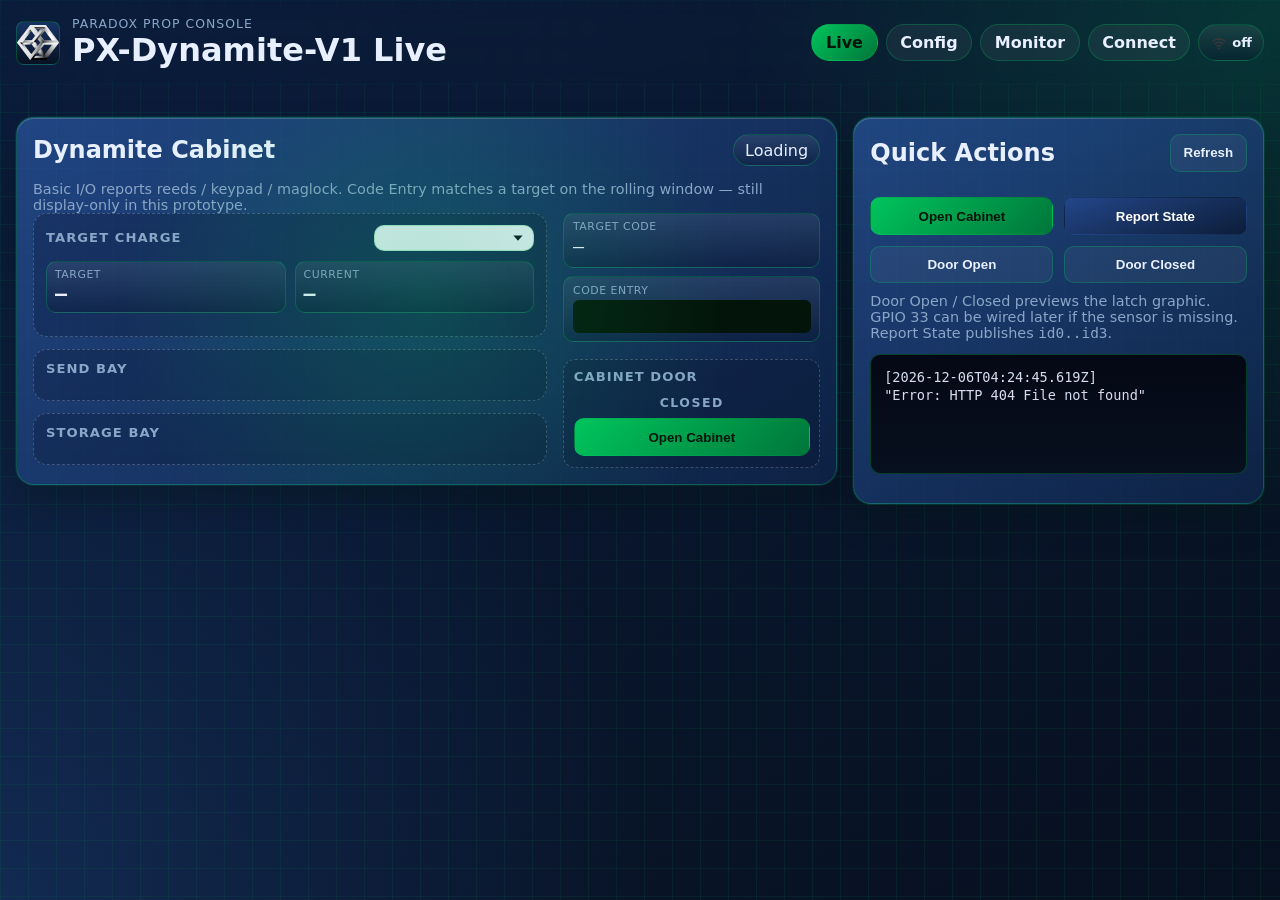
==== main/webui/index.html @ 46a213b3 "Publish px-dynamite-v1 0.01 as its own repository. Co-authored-by: Cursor <cursoragent@cursor.com>" ====
<!doctype html>
<html lang="en">
<head>
    <meta charset="utf-8">
    <meta name="viewport" content="width=device-width, initial-scale=1">
    <title>PX-Dynamite-V1 Console</title>
    <link rel="stylesheet" href="styles.css?v=dyn7">
</head>
<body>
    <div class="bg-grid" aria-hidden="true"></div>
    <header class="topbar wrap">
        <div class="brand">
            <img src="assets/logo.png" alt="Logo" class="brand-logo" loading="lazy" decoding="async" onerror="this.style.display='none'">
            <div>
                <p class="kicker">Paradox Prop Console</p>
                <h1>PX-Dynamite-V1 Live</h1>
            </div>
        </div>
        <nav class="tabs">
            <a class="tab active" href="index.html">Live</a>
            <a class="tab" href="config.html">Config</a>
            <a class="tab" href="monitor.html">Monitor</a>
            <a class="tab" href="connection.html">Connect</a>
            <div class="status-icons" id="statusIcons"></div>
        </nav>
    </header>

    <main class="wrap layout live-layout">
        <section class="panel pulse" id="gameStatePanel">
            <div class="panel-head">
                <h2>Dynamite Cabinet</h2>
                <div class="mode-row">
                    <span id="modeBadge" class="badge">loading</span>
                    <label class="overlay-label code-select-wrap hidden" id="codeSelectWrap">Target
                        <select id="targetCodeSelect"></select>
                    </label>
                </div>
            </div>
            <p class="hint" id="modeHint">Basic I/O reports reeds / keypad / maglock. Code Entry matches a target on the rolling window — still display-only in this prototype.</p>

            <div class="cabinet-split">
                <div class="bays">
                    <div class="bay target-charge-bay">
                        <div class="bay-head">
                            <h3>Target Charge</h3>
                            <label class="overlay-label">
                                <select id="targetWeightSelect" aria-label="Target charge"></select>
                            </label>
                        </div>
                        <div class="target-charge-metrics">
                            <div class="weight-metric">
                                <span>Target</span>
                                <strong id="targetWeightReadout">—</strong>
                            </div>
                            <div class="weight-metric">
                                <span>Current</span>
                                <strong id="currentWeightReadout">—</strong>
                            </div>
                        </div>
                        <p class="hint" id="targetChargeList"></p>
                    </div>
                    <div class="bay">
                        <h3>Send Bay</h3>
                        <div class="charge-row" id="sendBay"></div>
                    </div>
                    <div class="bay">
                        <h3>Storage Bay</h3>
                        <div class="charge-row" id="storageBay"></div>
                    </div>
                </div>

                <div class="code-side">
                    <div class="code-window" id="targetWindowWrap">
                        <span>Target Code</span>
                        <div class="code-readout" id="targetReadout">—</div>
                    </div>
                    <div class="code-window">
                        <span>Code Entry</span>
                        <div class="entry-strip" id="entryStrip" aria-label="Rolling keypad window"></div>
                    </div>
                    <div class="side-keypad" id="liveKeypad" aria-label="Cabinet keypad"></div>
                    <div class="door-block">
                        <h3>Cabinet Door</h3>
                        <div class="door-draw" id="doorDraw" aria-label="Cabinet door"></div>
                        <p class="door-state" id="doorState">CLOSED</p>
                        <button class="btn btn-start" id="openCabinetBtn" data-cmd='{"magLock":1}'>Open Cabinet</button>
                    </div>
                </div>
            </div>
        </section>

        <section class="panel">
            <div class="panel-head">
                <h2>Quick Actions</h2>
                <button id="refreshBtn" class="btn btn-ghost">Refresh</button>
            </div>
            <div class="status-pills" id="statusPills"></div>
            <div class="btn-grid">
                <button class="btn btn-start" data-cmd='{"magLock":1}'>Open Cabinet</button>
                <button class="btn" data-cmd='{"command":"reportState"}'>Report State</button>
                <button class="btn btn-ghost" data-cmd='{"doorOpen":true}'>Door Open</button>
                <button class="btn btn-ghost" data-cmd='{"doorOpen":false}'>Door Closed</button>
            </div>
            <p class="hint">Door Open / Closed previews the latch graphic. GPIO 33 can be wired later if the sensor is missing. Report State publishes <code>id0..id3</code>.</p>
            <pre id="actionLog" class="log"></pre>
        </section>
    </main>

    <script src="app.js?v=dyn7"></script>
    <script>
        (function boot(attempt) {
            if (window.PX && typeof window.PX.pageDashboard === "function") {
                window.PX.pageDashboard();
                return;
            }
            if (attempt >= 6) {
                var log = document.getElementById("actionLog");
                if (log) log.textContent = "Failed to load app.js after retries. Hard-refresh the page.";
                return;
            }
            var s = document.createElement("script");
            s.src = "app.js?r=" + Date.now() + "-" + attempt;
            s.onload = function () { boot(attempt + 1); };
            s.onerror = function () { setTimeout(function () { boot(attempt + 1); }, 200 * (attempt + 1)); };
            document.head.appendChild(s);
        })(0);
    </script>
</body>
</html>
---- main/webui/styles.css ----
@font-face {
    font-family: "DSEG7 Classic";
    src: url("assets/fonts/DSEG7Classic-Regular.woff2") format("woff2");
    font-weight: 400;
    font-style: normal;
    font-display: swap;
}

:root {
    /* Signal Glass: navy stage, lighter navy panes, green accent (logo family). */
    --blue: #1a3a6e;
    --blue-mid: #2a56a0;
    --blue-deep: #07101f;
    --green: #00a651;
    --green-bright: #00c45c;
    --green-deep: #00763a;
    --ink: #e8f0ff;
    --muted: #8aa6c8;
    --paper: #07101f;
    --surface: #0b1c3c;
    --panel: linear-gradient(145deg, rgba(42, 86, 160, 0.72) 0%, rgba(14, 36, 72, 0.88) 100%);
    --metric: linear-gradient(180deg, rgba(255, 255, 255, 0.08), rgba(8, 20, 44, 0.35));
    --line: rgba(0, 196, 92, 0.28);
    --grid: rgba(0, 166, 81, 0.10);
    --accent: var(--green-bright);
    --accent-soft: #2fd67a;
    --ok: var(--green-bright);
    --ok-ink: #03140a;
    --warn: #f0a92a;
    --bad: #ef4444;
    --danger: var(--bad);
    --shadow: 0 16px 32px rgba(0, 20, 10, 0.28);
    --cta: linear-gradient(135deg, var(--green-bright), var(--green-deep));
    --tab-bg: rgba(255, 255, 255, 0.05);
}

* {
    box-sizing: border-box;
}

html {
    color-scheme: dark;
}

body {
    margin: 0;
    color: var(--ink);
    font-family: "Segoe UI", "Avenir Next", system-ui, sans-serif;
    background:
        radial-gradient(circle at 100% 0%, rgba(0, 166, 81, 0.22), transparent 34%),
        radial-gradient(circle at 0% 100%, rgba(26, 58, 110, 0.55), transparent 42%),
        linear-gradient(145deg, #0b1c3c 0%, #07101f 100%);
    min-height: 100vh;
}

h1, h2, h3 {
    font-family: "Segoe UI", "Trebuchet MS", system-ui, sans-serif;
    margin: 0;
}

.bg-grid {
    position: fixed;
    inset: 0;
    pointer-events: none;
    opacity: 1;
    background-image: linear-gradient(var(--grid) 1px, transparent 1px),
        linear-gradient(90deg, var(--grid) 1px, transparent 1px);
    background-size: 28px 28px;
}

.wrap {
    max-width: 1400px;
    margin: 0 auto;
    padding: 1rem;
}

.topbar {
    display: flex;
    align-items: center;
    justify-content: space-between;
    gap: 1rem;
    position: sticky;
    top: 0;
    z-index: 10;
    backdrop-filter: blur(8px);
}

.battery-badge {
    display: inline-flex;
    align-items: center;
    gap: 0.4rem;
    font-weight: 700;
    font-size: 0.85rem;
}

.status-icons {
    display: inline-flex;
    align-items: center;
    gap: 0.5rem;
    margin-left: auto;
    border-radius: 999px;
    border: 1px solid var(--line);
    padding: 0.3rem 0.7rem;
    background: var(--metric);
}

.battery-good {
    color: var(--ok);
}

.battery-warn {
    color: var(--warn);
}

.battery-bad {
    color: var(--bad);
}

.battery-usb {
    color: var(--muted);
}

.battery-icon {
    width: 22px;
    height: 14px;
    display: inline-flex;
    align-items: center;
}

.battery-svg {
    width: 22px;
    height: 14px;
    display: block;
}

.brand {
    display: flex;
    align-items: center;
    gap: 0.75rem;
}

.brand-logo {
    width: 44px;
    height: 44px;
    object-fit: contain;
    border-radius: 8px;
    background: linear-gradient(180deg, rgba(26, 58, 110, 0.8), rgba(8, 16, 32, 0.9));
    border: 1px solid var(--line);
}

.kicker {
    margin: 0;
    color: var(--muted);
    font-size: 0.78rem;
    letter-spacing: 0.08em;
    text-transform: uppercase;
}

.tabs {
    display: flex;
    gap: 0.5rem;
}

.tab {
    text-decoration: none;
    color: var(--ink);
    border: 1px solid var(--line);
    background: var(--tab-bg);
    padding: 0.5rem 0.85rem;
    border-radius: 999px;
    font-weight: 600;
}

.tab.active {
    background: var(--cta);
    color: var(--ok-ink);
}

.layout {
    display: grid;
    grid-template-columns: 1.2fr 1fr;
    gap: 1rem;
    align-items: start;
    margin-top: 1rem;
}

.layout.single {
    grid-template-columns: 1fr;
}

.layout.live-layout {
    grid-template-columns: minmax(0, 2fr) minmax(16rem, 1fr);
    align-items: start;
}

.panel {
    background: var(--panel);
    border: 1px solid var(--line);
    border-radius: 18px;
    box-shadow:
        inset 0 1px 0 rgba(255, 255, 255, 0.18),
        0 0 0 1px rgba(0, 196, 92, 0.12),
        var(--shadow);
    padding: 1rem;
    overflow: hidden;
    animation: rise 420ms ease both;
}

.panel.wide {
    grid-column: 1 / -1;
}

.panel-head {
    display: flex;
    justify-content: space-between;
    align-items: center;
    gap: 1rem;
    margin-bottom: 0.9rem;
}

.row-actions {
    display: flex;
    gap: 0.5rem;
    flex-wrap: wrap;
}

.badge {
    border-radius: 999px;
    padding: 0.35rem 0.7rem;
    background: var(--metric);
    border: 1px solid var(--line);
    text-transform: capitalize;
}

.badge.state-ready {
    background: var(--cta);
    color: var(--ok-ink);
    border-color: transparent;
}

.badge.state-not-ready {
    background: linear-gradient(160deg, #f0a92a, #b57500);
    color: #1a1408;
    border-color: transparent;
}

.badge.state-running {
    background: linear-gradient(180deg, rgba(255, 255, 255, 0.16), rgba(8, 20, 44, 0.4));
    color: var(--ink);
    border-color: rgba(232, 240, 255, 0.2);
}

.badge.state-paused {
    background: linear-gradient(160deg, #d6b33e, #bd9700);
    color: #1a1408;
    border-color: transparent;
}

.badge.state-solved {
    background: linear-gradient(135deg, var(--green), var(--green-deep));
    color: var(--ok-ink);
    border-color: transparent;
}

.badge.state-failed {
    background: linear-gradient(160deg, #ef4444, #9f1f1f);
    color: #fff;
    border-color: transparent;
}

.metrics {
    display: grid;
    grid-template-columns: repeat(3, minmax(0, 1fr));
    gap: 0.75rem;
}

.metric {
    background: var(--metric);
    border: 1px solid var(--line);
    border-radius: 12px;
    padding: 0.8rem;
}

.metric p {
    margin: 0 0 0.35rem;
    color: var(--muted);
    font-size: 0.84rem;
}

.metric h3 {
    font-size: 1.35rem;
}

.text-ok {
    color: var(--ok);
}

.text-warn {
    color: var(--warn);
}

.text-bad {
    color: var(--bad);
}

.text-muted {
    color: var(--muted);
}

.hidden {
    display: none !important;
}

.btn-grid {
    display: grid;
    grid-template-columns: repeat(2, minmax(0, 1fr));
    gap: 0.65rem;
}

.btn {
    border: 1px solid transparent;
    background: linear-gradient(160deg, rgba(36, 72, 140, 0.9), rgba(12, 28, 56, 0.95));
    color: #fff;
    font-weight: 700;
    border-radius: 10px;
    padding: 0.65rem 0.8rem;
    cursor: pointer;
}

.btn:hover {
    filter: saturate(1.1);
}

.btn:active {
    transform: translateY(1px);
}

.btn-ghost {
    color: var(--ink);
    background: var(--tab-bg);
    border-color: var(--line);
}

.btn-warn {
    background: linear-gradient(160deg, #d89d1b, #bf7f00);
}

.btn-danger {
    background: linear-gradient(160deg, #d15151, #ab3030);
}

.btn-start {
    background: var(--cta);
    color: var(--ok-ink);
}

.btn-resume {
    background: var(--cta);
    color: var(--ok-ink);
}

.btn-pause {
    background: linear-gradient(160deg, #d6b33e, #bd9700);
    color: #1a1a1a;
}

.btn-solve {
    background: var(--cta);
    color: var(--ok-ink);
}

.input-indicators {
    display: flex;
    justify-content: flex-start;
    flex-wrap: wrap;
    gap: 0.4rem;
    padding: 0.6rem 0 0;
}

.input-dot {
    display: inline-flex;
    align-items: center;
    justify-content: center;
    width: 1.6rem;
    height: 1.6rem;
    border-radius: 50%;
    font-size: 0.75rem;
    font-weight: 800;
    color: #fff;
    line-height: 1;
}

.input-dot.connected {
    background: var(--ok);
}

.input-dot.disconnected {
    background: var(--bad);
}

.input-dot.inactive {
    background: #b0b0b0;
}

#gameStatePanel.state-ready {
    background: linear-gradient(180deg, rgba(0, 196, 92, 0.28), rgba(14, 36, 72, 0.78));
}

#gameStatePanel.state-not-ready {
    background: linear-gradient(180deg, rgba(240, 169, 42, 0.28), rgba(14, 36, 72, 0.78));
}

#gameStatePanel.state-running {
    background: linear-gradient(180deg, rgba(42, 86, 160, 0.45), rgba(14, 36, 72, 0.78));
}

#gameStatePanel.state-paused {
    background: linear-gradient(180deg, rgba(214, 179, 62, 0.28), rgba(14, 36, 72, 0.78));
}

#gameStatePanel.state-solved {
    background: linear-gradient(180deg, rgba(0, 166, 81, 0.38), rgba(14, 36, 72, 0.78));
}

#gameStatePanel.state-failed {
    background: linear-gradient(180deg, rgba(239, 68, 68, 0.38), rgba(14, 36, 72, 0.78));
}

.wifi-status {
    display: flex;
    align-items: center;
    gap: 0.5rem;
    margin-bottom: 0.7rem;
    font-weight: 600;
}

.wifi-badge {
    display: inline-flex;
    align-items: center;
    gap: 0.35rem;
    font-size: 0.82rem;
    font-weight: 700;
}

.network-name-row {
    display: flex;
    align-items: flex-end;
    gap: 0.7rem;
}

.network-name-label {
    flex: 1;
    display: flex;
    flex-direction: column;
    gap: 0.35rem;
    font-size: 0.92rem;
}

.toggle-row {
    display: flex;
    align-items: center;
    gap: 0.5rem;
    cursor: pointer;
    font-size: 0.92rem;
}

.toggle-row input[type="checkbox"] {
    width: 1.1rem;
    height: 1.1rem;
    accent-color: var(--accent);
    cursor: pointer;
}

.ap-bottom-row {
    display: flex;
    align-items: center;
    justify-content: space-between;
    gap: 0.7rem;
    flex-wrap: wrap;
}

.row-actions-right {
    display: flex;
    gap: 0.5rem;
    flex-wrap: wrap;
    margin-left: auto;
}

.inline-form {
    display: flex;
    align-items: center;
    flex-wrap: wrap;
    gap: 0.55rem;
}

input,
textarea {
    width: 100%;
    border: 1px solid var(--line);
    border-radius: 10px;
    padding: 0.58rem 0.65rem;
    background: var(--metric);
    color: var(--ink);
    font: inherit;
}

select {
    width: 100%;
    border: 1px solid var(--line);
    border-radius: 10px;
    padding: 0.58rem 1.85rem 0.58rem 0.65rem;
    background-color: #e4ebf5;
    background-image: url("data:image/svg+xml,%3Csvg xmlns='http://www.w3.org/2000/svg' width='12' height='8' viewBox='0 0 12 8'%3E%3Cpath fill='%230a1220' d='M1.4 1.6h9.2L6 6.8z'/%3E%3C/svg%3E");
    background-repeat: no-repeat;
    background-position: right 0.6rem center;
    background-size: 12px 8px;
    color: #0a1220;
    -webkit-text-fill-color: #0a1220;
    forced-color-adjust: none;
    color-scheme: light;
    font: inherit;
    font-weight: 700;
    appearance: none;
    -webkit-appearance: none;
}

select option {
    color: #102038;
    background: #f4f7fb;
}

.inline-form input {
    max-width: 300px;
}

.toggle {
    display: inline-flex;
    align-items: center;
    gap: 0.4rem;
}

.toggle input {
    width: auto;
}

.form-grid {
    display: grid;
    grid-template-columns: repeat(2, minmax(0, 1fr));
    gap: 0.7rem;
    align-items: start;
}

.form-grid label {
    display: flex;
    flex-direction: column;
    gap: 0.35rem;
    font-size: 0.92rem;
}

.topic-value {
    margin-top: 0;
    min-height: 2.45rem;
    display: flex;
    align-items: center;
    font-weight: 600;
    color: var(--ink);
    word-break: break-all;
}

.detail-grid {
    display: grid;
    grid-template-columns: repeat(2, minmax(0, 1fr));
    gap: 0.6rem;
}

.detail-item {
    display: flex;
    align-items: baseline;
    justify-content: space-between;
    gap: 0.75rem;
    padding: 0.55rem 0.7rem;
    border: 1px solid var(--line);
    border-radius: 10px;
    background: var(--metric);
}

.detail-item span {
    color: var(--muted);
    font-size: 0.85rem;
}

.connection-detail-item {
    width: 100%;
    box-sizing: border-box;
}

.input-suffix-wrap {
    display: flex;
    align-items: center;
    gap: 0.45rem;
}

.input-suffix {
    border: 1px solid var(--line);
    border-radius: 8px;
    padding: 0.45rem 0.55rem;
    background: var(--metric);
    color: var(--muted);
    font-size: 0.85rem;
    white-space: nowrap;
}

.device-apply-wrap {
    display: flex;
    align-items: flex-end;
}

.ssid-list {
    display: grid;
    grid-template-columns: repeat(2, minmax(0, 1fr));
    gap: 0.55rem;
}

.ssid-item {
    display: flex;
    align-items: center;
    justify-content: space-between;
    gap: 0.6rem;
    border: 1px solid var(--line);
    border-radius: 10px;
    padding: 0.55rem 0.65rem;
    background: var(--metric);
    cursor: pointer;
}

.ssid-meta {
    display: inline-flex;
    align-items: center;
    gap: 0.45rem;
    color: var(--muted);
    font-size: 0.82rem;
}

.wifi-icon {
    width: 16px;
    height: 16px;
    display: inline-flex;
    align-items: center;
}

.wifi-svg {
    width: 16px;
    height: 16px;
    display: block;
}

.hint {
    margin: 0.6rem 0 0;
    color: var(--muted);
    font-size: 0.9rem;
}

.log {
    margin-top: 0.8rem;
    min-height: 120px;
    max-height: 270px;
    overflow: auto;
    border-radius: 10px;
    border: 1px solid var(--line);
    background: linear-gradient(180deg, #040814, #07101f);
    color: #d5deee;
    padding: 0.8rem;
    white-space: pre-wrap;
    word-break: break-word;
    font-size: 0.85rem;
    line-height: 1.35;
}

.pulse {
    position: relative;
    overflow: hidden;
}

.pulse::after {
    content: "";
    position: absolute;
    inset: -40% auto auto -40%;
    width: 180px;
    height: 180px;
    background: radial-gradient(circle, rgba(0, 196, 92, 0.22), transparent 68%);
    animation: drift 5s ease-in-out infinite;
}

@keyframes rise {
    from {
        opacity: 0;
        transform: translateY(8px);
    }
    to {
        opacity: 1;
        transform: translateY(0);
    }
}

@keyframes drift {
    0%, 100% { transform: translate(0, 0); }
    50% { transform: translate(16px, 14px); }
}

@media (max-width: 820px) {
    .topbar {
        flex-direction: column;
        align-items: flex-start;
    }

    .layout,
    .form-grid {
        grid-template-columns: 1fr;
    }

    .detail-grid,
    .ssid-list {
        grid-template-columns: 1fr;
    }

    .metrics,
    .btn-grid {
        grid-template-columns: repeat(2, minmax(0, 1fr));
    }

    .inline-form input {
        max-width: 100%;
    }
}

/* Fuse-specific Monitor / Live extras */
.metric-note {
    margin: 0.35rem 0 0;
    color: var(--muted);
    font-size: 0.78rem;
}

.voltage-board {
    position: relative;
    height: 460px;
    border-radius: 14px;
    border: 1px solid rgba(184, 115, 51, 0.35);
    background:
        radial-gradient(circle at 18% 12%, rgba(184, 115, 51, 0.16), transparent 36%),
        linear-gradient(180deg, #3a2414 0%, #24160d 55%, #1a1009 100%);
    overflow: hidden;
}

.voltage-wires {
    position: absolute;
    inset: 0;
    width: 100%;
    height: 100%;
    pointer-events: none;
    z-index: 0;
}

.voltage-wires .wire {
    fill: none;
    stroke: #c9a36a;
    stroke-width: 2.2;
    stroke-linecap: round;
    stroke-linejoin: round;
    vector-effect: non-scaling-stroke;
}

.led-mod,
.fuse-holder,
.gnd-mod,
.row-need {
    position: absolute;
    z-index: 1;
}

.led-mod {
    width: 28%;
    padding: 0.4rem 0.5rem 0.45rem;
    border-radius: 8px;
    background: linear-gradient(180deg, #8a5a28 0%, #5a3514 42%, #2a160a 100%);
    box-shadow:
        inset 0 1px 0 rgba(255, 220, 170, 0.35),
        0 6px 14px rgba(0, 0, 0, 0.35);
    border: 2px solid #c48a48;
}

.led-in {
    left: 3%;
    top: 5%;
}

.led-out {
    left: 3%;
    top: 46%;
}

.led-mod p {
    margin: 0 0 0.28rem;
    color: #e8c99a;
    font-size: 0.68rem;
    letter-spacing: 0.08em;
    text-transform: uppercase;
}

.led-mod .metric-note {
    color: #c9a36a;
}

.led-mod .seven-seg {
    display: flex;
    align-items: center;
    justify-content: center;
    min-height: 2.35rem;
    border-radius: 4px;
    background: #050505;
    border: 1px solid #1a1a1a;
    color: #ff3a22;
    text-shadow: 0 0 10px rgba(255, 58, 34, 0.55);
    font-family: "DSEG7 Classic", "Consolas", ui-monospace, monospace;
    font-size: 1.55rem;
    letter-spacing: 0.08em;
    padding: 0.2rem 0.35rem;
}

.led-mod.is-off .seven-seg {
    color: #4a1510;
    text-shadow: none;
}

.fuse-holder {
    width: 14%;
    height: auto;
    aspect-ratio: 1.7 / 1;
    display: flex;
    align-items: center;
    justify-content: center;
    padding: 0.15rem 0.2rem;
    text-align: center;
    border-radius: 8px;
    border: 8px solid #d7b07a;
    background: linear-gradient(180deg, #6a4420, #2c1a0c);
    box-shadow: none;
    outline: none;
}

.fuse-holder strong {
    display: block;
    font-size: 1.2rem;
    font-weight: 800;
    letter-spacing: 0.02em;
}

.fuse-holder .fuse-x {
    font-size: 2.1rem;
    font-weight: 900;
    line-height: 1;
    color: #c9d2e0;
}

.fuse-holder.vacant {
    background: repeating-linear-gradient(135deg, #2a1c10 0 8px, #1a120b 8px 16px);
    color: #9aa8bc;
    border-style: dashed;
}

.fuse-holder.match {
    border-color: var(--ok);
}

.fuse-holder.mismatch {
    border-color: var(--bad);
}

#fuseHolderA { left: 40%; top: 9%; }
#fuseHolderB { left: 40%; top: 37%; }
#fuseHolderC { left: 56.5%; top: 37%; }
#fuseHolderD { left: 73%; top: 37%; }
#fuseHolderE { left: 3.5%; top: 79%; }
#fuseHolderF { left: 19%; top: 79%; }

.row-need {
    color: #f0ddc0;
    font-size: 0.82rem;
    font-weight: 700;
    letter-spacing: 0.03em;
    white-space: nowrap;
    pointer-events: none;
    text-shadow: 0 1px 4px rgba(0, 0, 0, 0.65);
}

.row-need-top {
    left: 56%;
    top: 17%;
}

.row-need-mid {
    left: 40%;
    width: 47%;
    top: 55%;
    text-align: center;
}

.row-need-bot {
    left: 36%;
    top: 90%;
}

.gnd-mod {
    left: 88%;
    top: 90%;
    width: max-content;
    transform: translate(-50%, calc(-100% - 3px));
    display: flex;
    align-items: flex-end;
    justify-content: center;
    color: #f0ddc0;
    font-size: 1.2rem;
    font-weight: 800;
    letter-spacing: 0;
    line-height: 1;
    pointer-events: none;
}

.gnd-n {
    display: block;
    width: max-content;
    text-align: center;
}

.gnd-g,
.gnd-d {
    position: absolute;
    bottom: 0;
    line-height: 1;
}

.gnd-g {
    right: 100%;
}

.gnd-d {
    left: 100%;
}

.fuse-slots {
    display: grid;
    grid-template-columns: repeat(6, minmax(0, 1fr));
    gap: 0.45rem;
    margin-top: 0.9rem;
}

.fuse-slot {
    border-radius: 10px;
    padding: 0.55rem 0.35rem;
    text-align: center;
    border: 1px solid rgba(255, 255, 255, 0.12);
}

.fuse-slot .fuse-id {
    display: block;
    font-size: 0.72rem;
    letter-spacing: 0.08em;
    text-transform: uppercase;
    opacity: 0.85;
}

.fuse-slot strong {
    display: block;
    margin-top: 0.2rem;
    font-size: 1.05rem;
}

.fuse-2200 {
    background: #123a73;
    color: #dbe8ff;
}

.fuse-4700 {
    background: #7a1218;
    color: #ffd6d8;
}

.fuse-6800 {
    background: #c9a227;
    color: #1a1408;
}

.fuse-open {
    background: #2a3344;
    color: #9aa8bc;
}

.seg-row {
    display: grid;
    grid-template-columns: 1fr 1fr;
    gap: 0.75rem;
    margin-top: 0.9rem;
}

.seg-box {
    background: var(--metric);
    border: 1px solid var(--line);
    border-radius: 12px;
    padding: 0.7rem 0.8rem;
}

.seg-box p {
    margin: 0 0 0.35rem;
    color: var(--muted);
    font-size: 0.78rem;
    letter-spacing: 0.06em;
    text-transform: uppercase;
}

.seven-seg {
    font-family: "Consolas", "Cascadia Mono", ui-monospace, monospace;
    font-size: 1.85rem;
    letter-spacing: 0.12em;
    color: var(--green-bright);
    text-shadow: 0 0 12px rgba(0, 196, 92, 0.35);
}

.subhead {
    margin: 1.1rem 0 0.35rem;
    font-size: 1.05rem;
}

.toggle-field {
    grid-column: 1 / -1;
}

.adc-legend {
    margin-top: 0.4rem;
}

.adc-minis {
    display: flex;
    flex-direction: column;
    gap: 0.45rem;
    margin-top: 0.9rem;
}

.adc-mini-row {
    display: grid;
    grid-template-columns: 1.4rem 1fr 6.5rem;
    gap: 0.5rem;
    align-items: center;
}

.adc-mini-id {
    font-weight: 800;
    text-transform: uppercase;
    font-size: 0.82rem;
}

.adc-mini-val {
    color: var(--muted);
    font-size: 0.78rem;
    text-align: right;
}

.adc-bar-mini {
    height: 18px;
}

.adc-bar-mini .adc-band {
    height: 18px;
}

.adc-bar-mini .adc-marker {
    height: 22px;
    top: -2px;
}

.adc-bar {
    position: relative;
    height: 72px;
    border-radius: 12px;
    overflow: visible;
    border: 1px solid var(--line);
    background: #040814;
}

.adc-band {
    position: absolute;
    top: 0;
    height: 42px;
    display: flex;
    align-items: center;
    justify-content: center;
    font-size: 0.72rem;
    font-weight: 700;
    color: #041018;
    overflow: hidden;
}

.adc-band span {
    white-space: nowrap;
    padding: 0 0.2rem;
}

.band-open {
    background: repeating-linear-gradient(135deg, #3a4458 0 8px, #2a3344 8px 16px);
    color: #d5deee;
}

.band-6800 {
    background: #c9a227;
    color: #1a1408;
}

.band-4700 {
    background: #7a1218;
    color: #ffd6d8;
}

.band-2200 {
    background: #123a73;
    color: #dbe8ff;
}

.adc-tick {
    position: absolute;
    top: 42px;
    width: 1px;
    height: 10px;
    background: rgba(232, 240, 255, 0.55);
    transform: translateX(-0.5px);
}

.adc-tick span {
    position: absolute;
    top: 12px;
    left: 50%;
    transform: translateX(-50%);
    font-size: 0.68rem;
    color: var(--muted);
    white-space: nowrap;
}

.adc-marker {
    position: absolute;
    top: -4px;
    width: 2px;
    height: 46px;
    background: #fff;
    box-shadow: 0 0 8px rgba(255, 255, 255, 0.7);
    transform: translateX(-1px);
    z-index: 2;
}

.adc-marker i {
    position: absolute;
    top: -16px;
    left: 50%;
    transform: translateX(-50%);
    font-style: normal;
    font-size: 0.72rem;
    font-weight: 800;
    color: #fff;
    text-transform: uppercase;
}

.adc-marker.open {
    background: var(--bad);
    box-shadow: 0 0 8px rgba(239, 68, 68, 0.7);
}

.channel-table-wrap {
    overflow-x: auto;
}

.channel-table {
    width: 100%;
    border-collapse: collapse;
    font-size: 0.92rem;
}

.channel-table th,
.channel-table td {
    text-align: left;
    padding: 0.45rem 0.55rem;
    border-bottom: 1px solid var(--line);
}

.channel-table th {
    color: var(--muted);
    font-weight: 600;
    font-size: 0.8rem;
    text-transform: uppercase;
    letter-spacing: 0.04em;
}

.scenario-grid {
    display: grid;
    grid-template-columns: repeat(2, minmax(0, 1fr));
    gap: 0.75rem;
}

.scenario-card {
    display: block;
    text-decoration: none;
    color: var(--ink);
    background: var(--metric);
    border: 1px solid var(--line);
    border-radius: 12px;
    padding: 0.9rem;
}

.scenario-card h3 {
    margin: 0 0 0.35rem;
    font-size: 1.05rem;
}

.scenario-card p {
    margin: 0;
    color: var(--muted);
    font-size: 0.88rem;
}

.scenario-card:hover {
    border-color: var(--green-bright);
}

/* Valve Live / Monitor */
.valve-board {
    display: flex;
    flex-direction: column;
    gap: 0.85rem;
}

.valve-path {
    display: grid;
    grid-template-columns: repeat(4, minmax(0, 1fr));
    gap: 0.55rem;
}

.valve-station {
    border-radius: 12px;
    border: 1px solid var(--line);
    background: var(--metric);
    padding: 0.45rem 0.4rem 1.35rem;
    position: relative;
    display: flex;
    flex-direction: column;
    align-items: center;
    min-height: 10.4rem;
}

.valve-name {
    font-weight: 800;
    font-size: 0.95rem;
    letter-spacing: 0.06em;
    margin-bottom: 0.2rem;
}

.valve-id {
    position: absolute;
    left: 0.4rem;
    bottom: 0.28rem;
    font-size: 0.68rem;
    color: var(--muted);
    font-weight: 700;
}

.valve-swatch {
    width: 0.7rem;
    height: 0.7rem;
    border-radius: 999px;
    border: 1px solid rgba(255, 255, 255, 0.25);
    display: inline-block;
}

.valve-graphic {
    width: 7.4rem;
    height: 7.4rem;
    border-radius: 50%;
    border: 1px solid rgba(255, 255, 255, 0.16);
    display: grid;
    grid-template-columns: 1.55rem 1.55rem 1.55rem;
    grid-template-rows: 1.55rem 1.55rem 1.55rem;
    place-content: center;
    gap: 0.12rem;
    background: var(--valve-fill, transparent);
}

.seat {
    display: flex;
    align-items: center;
    justify-content: center;
    width: 1.55rem;
    height: 1.55rem;
    border-radius: 7px;
    border: 2px solid rgba(255, 255, 255, 0.14);
    background: rgba(8, 20, 44, 0.55);
    font-size: 0.66rem;
    font-weight: 800;
    color: var(--muted);
}

.seat.n { grid-column: 2; grid-row: 1; }
.seat.w { grid-column: 1; grid-row: 2; }
.seat.hub { grid-column: 2; grid-row: 2; visibility: hidden; }
.seat.e { grid-column: 3; grid-row: 2; }
.seat.s { grid-column: 2; grid-row: 3; }

.seat.current {
    background: #f0a92a;
    border-color: #f0a92a;
    color: #1a1408;
}

.seat.target {
    background: #000;
    border-color: #00c45c;
    color: #00c45c;
}

.seat.solved {
    background: #00c45c;
    border-color: #00c45c;
    color: #03140a;
}

.seat.off {
    opacity: 0.85;
}

.mode-row {
    display: flex;
    flex-wrap: wrap;
    gap: 0.4rem;
    align-items: center;
}

.badge.mode-io {
    background: var(--metric);
}

.badge.mode-fixed,
.badge.mode-order,
.badge.mode-targets {
    background: linear-gradient(135deg, #2a56a0, #0e2448);
}

.valve-config-wrap {
    overflow-x: auto;
    margin-top: 0.8rem;
}

.valve-config-table {
    width: 100%;
    border-collapse: collapse;
    font-size: 0.82rem;
}

.valve-config-table th,
.valve-config-table td {
    border-bottom: 1px solid rgba(255, 255, 255, 0.08);
    padding: 0.4rem 0.35rem;
    text-align: left;
    vertical-align: middle;
}

.valve-config-table input[type="text"],
.valve-config-table input[type="number"],
.valve-config-table select {
    min-width: 0;
}

.valve-config-table input[type="checkbox"] {
    width: 1.1rem;
    height: 1.1rem;
}

.valve-config-table .col-order,
.valve-config-table .col-target {
    display: none;
}

.valve-config-table.show-order .col-order,
.valve-config-table.show-target .col-target {
    display: table-cell;
}

@media (max-width: 820px) {
    .valve-path {
        grid-template-columns: repeat(2, minmax(0, 1fr));
    }
}

.solution-line {
    margin: 0.15rem 0 0;
    font-size: 0.88rem;
    color: var(--ink);
}

.mcp-grid {
    display: grid;
    grid-template-columns: repeat(3, minmax(0, 1fr));
    gap: 0.75rem;
}

.mcp-chip h3 {
    font-size: 0.92rem;
    margin-bottom: 0.4rem;
}

.pin-table {
    width: 100%;
    border-collapse: collapse;
    font-size: 0.72rem;
}

.pin-table th,
.pin-table td {
    border-bottom: 1px solid rgba(255, 255, 255, 0.06);
    padding: 0.22rem 0.28rem;
    text-align: left;
}

.pin-table .lvl-low { color: var(--ok); font-weight: 700; }
.pin-table .lvl-high { color: var(--muted); }
.pin-out { color: var(--warn); }

.reed-bits {
    display: inline-flex;
    gap: 0.25rem;
}

.reed-bit {
    width: 1.35rem;
    height: 1.35rem;
    border-radius: 5px;
    display: inline-flex;
    align-items: center;
    justify-content: center;
    font-size: 0.68rem;
    font-weight: 800;
    background: rgba(8, 20, 44, 0.5);
    border: 1px solid var(--line);
    color: var(--muted);
}

.reed-bit.low {
    background: var(--cta);
    color: var(--ok-ink);
    border-color: transparent;
}

.reed-bit.driven {
    box-shadow: 0 0 0 2px #f0a92a;
}

@media (max-width: 820px) {
    .mcp-grid {
        grid-template-columns: 1fr;
    }
}

@media (max-width: 820px) {
    .seg-row,
    .scenario-grid,
    .fuse-slots {
        grid-template-columns: 1fr 1fr 1fr;
    }

    .adc-mini-row {
        grid-template-columns: 1.2rem 1fr;
    }

    .adc-mini-val {
        grid-column: 2;
        text-align: left;
    }
}

/* Patch Live / Config / Monitor */
#gameStatePanel.panel.pulse {
    overflow: visible;
}

#gameStatePanel.pulse::after {
    inset: 0;
    width: auto;
    height: auto;
    border-radius: inherit;
    pointer-events: none;
}

.patch-board {
    margin-top: 0.55rem;
    border-radius: 14px;
    border: 1px solid rgba(180, 190, 210, 0.22);
    background:
        radial-gradient(circle at 12% 0%, rgba(160, 170, 190, 0.12), transparent 40%),
        linear-gradient(180deg, #1a2438 0%, #0c1424 100%);
    overflow: visible;
    display: flex;
    justify-content: center;
}

.patch-board svg {
    display: block;
    width: auto;
    height: auto;
    max-width: 100%;
    max-height: calc(100dvh - 210px);
}

.tile-plate {
    fill: url(#none);
    fill: #c5cdd8;
    stroke: #8b95a4;
    stroke-width: 2.5;
    filter: drop-shadow(0 8px 10px rgba(0, 0, 0, 0.35));
}

.patch-board svg .tile-plate {
    fill: url(#tileMetal);
    stroke: #6d7786;
}

.jack-ring {
    fill: #d8dee8;
    stroke: #4a5568;
    stroke-width: 2;
}

.jack-hole {
    fill: #0b1018;
}

.jack-skip .jack-ring {
    fill: #9aa3b0;
    stroke: #6b7380;
    stroke-dasharray: 4 3;
    opacity: 0.55;
}

.jack-skip .jack-hole {
    fill: #7d8694;
}

.jack-on .jack-ring {
    fill: #e8eef8;
    stroke: #f5c542;
    stroke-width: 3;
}

.jack-label {
    text-anchor: middle;
    font-size: 15px;
    font-weight: 800;
    fill: #102038;
    stroke: #e8edf4;
    stroke-width: 3px;
    paint-order: stroke fill;
    font-family: "Segoe UI", system-ui, sans-serif;
}

.jack-skip .jack-label {
    fill: transparent;
}

.cable {
    fill: none;
    stroke-linecap: round;
    stroke-linejoin: round;
}

.cable-target {
    stroke: #f5c542;
    stroke-width: 3.2;
    stroke-dasharray: 11 8;
    opacity: 0.9;
}

.cable-bad {
    stroke: #ef4444;
    stroke-width: 4.2;
}

.cable-ok {
    stroke: #00c45c;
    stroke-width: 5.1;
}

.patch-legend {
    display: flex;
    gap: 0.9rem;
    flex-wrap: wrap;
    margin: 0.15rem 0 0.2rem;
    font-size: 0.78rem;
    color: var(--muted);
}

.patch-legend span {
    display: inline-flex;
    align-items: center;
    gap: 0.35rem;
}

.lg {
    display: inline-block;
    width: 1.4rem;
    height: 0;
    border-top: 3px solid #f5c542;
}

.lg-target {
    border-top-style: dashed;
    border-top-color: #f5c542;
}

.lg-bad {
    border-top-style: solid;
    border-top-color: #ef4444;
}

.lg-ok {
    border-top-style: solid;
    border-top-color: #00c45c;
}

.overlay-label {
    display: inline-flex;
    align-items: center;
    gap: 0.4rem;
    font-size: 0.78rem;
    color: var(--muted);
}

.overlay-label select {
    width: auto;
    min-width: 10rem;
    padding: 0.28rem 0.45rem;
    font-size: 0.78rem;
}

.target-sets {
    display: grid;
    grid-template-columns: 1fr 1fr;
    gap: 0.45rem 1rem;
    margin: 0.55rem 0 0.2rem;
}

.target-set-row {
    display: grid;
    grid-template-columns: 2rem minmax(7rem, 10rem) minmax(0, 1fr);
    gap: 0.5rem;
    align-items: end;
}

.target-set-idx {
    font-weight: 800;
    color: var(--muted);
    padding-bottom: 0.45rem;
}

.target-set-row label {
    display: flex;
    flex-direction: column;
    gap: 0.2rem;
    font-size: 0.75rem;
    color: var(--muted);
    margin: 0;
}

.target-set-row input {
    width: 100%;
}

.status-pills {
    display: flex;
    flex-wrap: wrap;
    gap: 0.4rem;
    margin-bottom: 0.7rem;
}

.pill {
    border-radius: 999px;
    padding: 0.28rem 0.65rem;
    border: 1px solid var(--line);
    background: var(--metric);
    font-size: 0.78rem;
    font-weight: 700;
}

.pill-ok {
    background: var(--cta);
    color: var(--ok-ink);
    border-color: transparent;
}

.pill-bad {
    background: linear-gradient(160deg, #ef4444, #9f1f1f);
    color: #fff;
    border-color: transparent;
}

.pill-warn {
    background: linear-gradient(160deg, #d89d1b, #bf7f00);
    color: #03140a;
    border-color: transparent;
}

.pill-off {
    color: var(--muted);
}

.port-strip {
    display: grid;
    grid-template-columns: repeat(8, minmax(0, 1fr));
    gap: 0.35rem;
}

.port-cell {
    text-align: center;
    padding: 0.45rem 0.2rem;
    border-radius: 8px;
    border: 1px solid var(--line);
    background: var(--metric);
    font-weight: 800;
}

.port-cell.on {
    background: var(--cta);
    color: var(--ok-ink);
    border-color: transparent;
}

.jack-map {
    display: grid;
    grid-template-columns: repeat(3, minmax(0, 1fr));
    gap: 0.65rem;
    margin-top: 0.5rem;
}

.jack-tile {
    border: 1px solid var(--line);
    border-radius: 12px;
    padding: 0.55rem;
    background: var(--metric);
}

.jack-tile h4 {
    margin: 0 0 0.4rem;
    font-size: 0.82rem;
    color: var(--muted);
}

.jack-tile-grid {
    display: grid;
    grid-template-columns: 1fr 1fr;
    gap: 0.35rem;
}

.jack-tile-grid label {
    display: flex;
    flex-direction: column;
    gap: 0.15rem;
    font-size: 0.72rem;
    color: var(--muted);
}

@media (max-width: 820px) {
    .jack-map,
    .port-strip {
        grid-template-columns: repeat(2, minmax(0, 1fr));
    }

    .live-layout {
        grid-template-columns: 1fr;
    }

    .target-sets,
    .weight-sets {
        grid-template-columns: 1fr;
    }

    .target-set-row {
        grid-template-columns: 1.6rem 1fr;
    }

    .patch-board svg {
        max-height: none;
        width: 100%;
    }
}

/* --- Dynamite cabinet (Live) --- */

.cabinet-split {
    display: grid;
    grid-template-columns: minmax(0, 2fr) minmax(12rem, 1fr);
    gap: 1rem;
    align-items: start;
}

.bay {
    border: 1px dashed rgba(232, 240, 255, 0.22);
    border-radius: 14px;
    padding: 0.7rem 0.75rem 0.85rem;
    margin-bottom: 0.75rem;
    background: rgba(8, 20, 44, 0.28);
}

.bay:last-child {
    margin-bottom: 0;
}

.bay h3,
.door-block h3 {
    margin: 0 0 0.65rem;
    font-size: 0.82rem;
    letter-spacing: 0.08em;
    text-transform: uppercase;
    color: var(--muted);
}

.bay-head {
    display: flex;
    align-items: center;
    justify-content: space-between;
    gap: 0.6rem;
    margin-bottom: 0.65rem;
}

.bay-head h3 {
    margin: 0;
}

.bay-head .overlay-label {
    flex: 0 1 auto;
    min-width: 0;
}

.bay-head .overlay-label select {
    max-width: 16rem;
}

.charge-row {
    display: grid;
    grid-template-columns: repeat(4, minmax(0, 1fr));
    gap: 0.55rem;
}

.charge {
    display: flex;
    flex-direction: column;
    align-items: center;
    gap: 0.35rem;
}

.charge-body {
    width: 100%;
    max-width: 10.6rem;
    aspect-ratio: 120 / 128;
    height: auto;
    position: relative;
}

.charge-body svg {
    width: 100%;
    height: 100%;
    display: block;
}

.charge-info {
    position: absolute;
    left: 0.2rem;
    right: 0.2rem;
    top: 38%;
    text-align: center;
    line-height: 1.15;
    pointer-events: none;
}

.charge-info .w {
    display: block;
    font-size: 1.05rem;
    font-weight: 800;
    color: #1c242c;
}

.charge-info .i {
    display: block;
    font-size: 0.95rem;
    font-weight: 800;
    letter-spacing: 0.04em;
    color: #1c242c;
}

.charge.ok .charge-info .w,
.charge.ok .charge-info .i {
    color: #062a12;
}

.charge.bad .charge-info .w,
.charge.bad .charge-info .i {
    color: #2a0808;
}

.charge-slot {
    font-size: 0.7rem;
    color: var(--muted);
    text-transform: uppercase;
    letter-spacing: 0.04em;
}

.code-side {
    display: flex;
    flex-direction: column;
    gap: 0.55rem;
}

.code-window {
    background: var(--metric);
    border: 1px solid var(--line);
    border-radius: 10px;
    padding: 0.4rem 0.55rem 0.5rem;
}

.code-window span {
    display: block;
    font-size: 0.68rem;
    color: var(--muted);
    text-transform: uppercase;
    letter-spacing: 0.05em;
    margin-bottom: 0.2rem;
}

.code-readout {
    font-family: ui-monospace, Consolas, monospace;
    font-size: 1.15rem;
    letter-spacing: 0.08em;
    min-height: 1.4rem;
}

.entry-strip {
    display: flex;
    justify-content: flex-end;
    gap: 0.12rem;
    min-height: 2.05rem;
    padding: 0.15rem 0.1rem;
    background: #03140a;
    border-radius: 6px;
}

.entry-cell {
    width: 1.05rem;
    text-align: center;
    font-family: "DSEG7 Classic", "Consolas", ui-monospace, monospace;
    font-size: 1.15rem;
    line-height: 1.7;
    color: #1a3a22;
}

.entry-cell.sym {
    font-family: "Segoe UI", system-ui, sans-serif;
    font-weight: 800;
    font-size: 1.05rem;
}

.entry-cell.plain { color: var(--green-bright); }
.entry-cell.green { color: var(--green-bright); text-shadow: 0 0 8px rgba(0, 196, 92, 0.45); }
.entry-cell.solved {
    font-weight: 800;
    font-size: 1.28rem;
    color: #5dff9a;
    text-shadow: 0 0 12px rgba(0, 196, 92, 0.75);
}
.entry-cell.solved.sym {
    font-size: 1.2rem;
}
.entry-cell.yellow { color: #f0a92a; text-shadow: 0 0 8px rgba(240, 169, 42, 0.35); }
.entry-cell.grey { color: #4b5d70; }
.entry-cell.empty { color: #0a2214; opacity: 0.55; }

.side-keypad {
    display: grid;
    grid-template-columns: repeat(4, minmax(0, 1fr));
    gap: 0.32rem;
}

.key {
    aspect-ratio: 1;
    border-radius: 8px;
    border: 1px solid var(--line);
    background: rgba(8, 20, 44, 0.55);
    color: var(--ink);
    font-weight: 800;
    cursor: default;
}

.key.last {
    background: var(--cta);
    color: var(--ok-ink);
    border-color: transparent;
}

.demo-key {
    cursor: pointer;
}

.demo-key:hover {
    border-color: rgba(0, 196, 92, 0.55);
    background: rgba(0, 196, 92, 0.12);
}

.door-block {
    border: 1px dashed rgba(232, 240, 255, 0.22);
    border-radius: 12px;
    padding: 0.55rem 0.6rem 0.7rem;
    background: rgba(8, 20, 44, 0.28);
}

.door-draw {
    width: 100%;
    max-width: 14rem;
    margin: 0 auto 0.35rem;
}

.door-draw svg {
    width: 100%;
    height: auto;
    display: block;
    color: #9ec3c0;
}

.door-state {
    margin: 0 0 0.55rem;
    text-align: center;
    font-size: 0.78rem;
    font-weight: 800;
    letter-spacing: 0.12em;
    color: var(--muted);
}

.door-state.open {
    color: #f0a92a;
}

.door-block .btn {
    width: 100%;
}

.badge.mode-io {
    background: var(--metric);
}

.badge.mode-code {
    background: linear-gradient(135deg, #2a56a0, #0e2448);
}

.code-sets .target-set-row {
    grid-template-columns: 2rem minmax(0, 1fr);
}

.target-charge-metrics {
    display: grid;
    grid-template-columns: repeat(2, minmax(0, 1fr));
    gap: 0.55rem;
    align-items: end;
}

.weight-metric {
    background: var(--metric);
    border: 1px solid var(--line);
    border-radius: 10px;
    padding: 0.35rem 0.5rem 0.45rem;
}

.weight-metric span {
    display: block;
    font-size: 0.68rem;
    color: var(--muted);
    text-transform: uppercase;
    letter-spacing: 0.05em;
}

.weight-metric strong {
    font-family: ui-monospace, Consolas, monospace;
    font-size: 1.25rem;
    letter-spacing: 0.06em;
}

.weight-metric strong.ok {
    color: var(--green-bright);
}

.weight-metric strong.bad {
    color: #ef4444;
}

.weight-sets {
    display: grid;
    grid-template-columns: 1fr 1fr;
    gap: 0.45rem 1rem;
    margin: 0.55rem 0 1rem;
}

.weight-set-row {
    display: grid;
    grid-template-columns: 1.6rem minmax(5.5rem, 7.5rem) minmax(0, 1fr);
    gap: 0.4rem;
    align-items: end;
}

.weight-set-row label {
    display: flex;
    flex-direction: column;
    gap: 0.2rem;
    font-size: 0.72rem;
    color: var(--muted);
    margin: 0;
}

.weight-set-row input.weight-invalid {
    background: #c43d3d;
    color: #fff;
    border-color: #8a2020;
}

.weight-status {
    margin: 0;
    font-size: 0.82rem;
    color: var(--muted);
    padding-bottom: 0.4rem;
}

.weight-status.bad {
    color: #ef4444;
}

.charge-weight-grid {
    display: grid;
    grid-template-columns: repeat(5, minmax(0, 1fr));
    gap: 0.55rem;
    margin: 0.55rem 0 0.8rem;
}

.charge-weight-grid label {
    display: flex;
    flex-direction: column;
    gap: 0.2rem;
    font-size: 0.75rem;
    color: var(--muted);
    margin: 0;
}

/* --- Monitor --- */

.reed-grid {
    display: grid;
    grid-template-columns: auto repeat(4, minmax(0, 1fr));
    gap: 0.4rem 0.55rem;
    align-items: center;
}

.reed-label {
    font-size: 0.78rem;
    color: var(--muted);
    font-weight: 700;
}

.reed-slot {
    display: flex;
    align-items: center;
    gap: 0.45rem;
}

.pin-num {
    font-size: 0.68rem;
    color: var(--muted);
}

.keypad-matrix {
    display: grid;
    grid-template-columns: repeat(4, minmax(0, 1fr));
    gap: 0.35rem;
    max-width: 14rem;
}

.kcell {
    aspect-ratio: 1;
    border-radius: 8px;
    border: 1px solid var(--line);
    display: flex;
    align-items: center;
    justify-content: center;
    font-weight: 800;
    background: rgba(8, 20, 44, 0.4);
}

.kcell.driven {
    box-shadow: 0 0 0 2px #f0a92a;
}

.kcell.low {
    background: var(--cta);
    color: var(--ok-ink);
    border-color: transparent;
}

.pulse-log {
    font-family: ui-monospace, Consolas, monospace;
    font-size: 0.82rem;
}

@media (max-width: 820px) {
    .cabinet-split {
        grid-template-columns: 1fr;
    }

    .charge-row {
        grid-template-columns: repeat(4, minmax(0, 1fr));
    }

    .side-keypad {
        max-width: 16rem;
    }

    .target-charge-metrics,
    .charge-weight-grid {
        grid-template-columns: 1fr 1fr;
    }

    .bay-head {
        flex-wrap: wrap;
    }

    .bay-head .overlay-label select {
        max-width: 100%;
    }
}
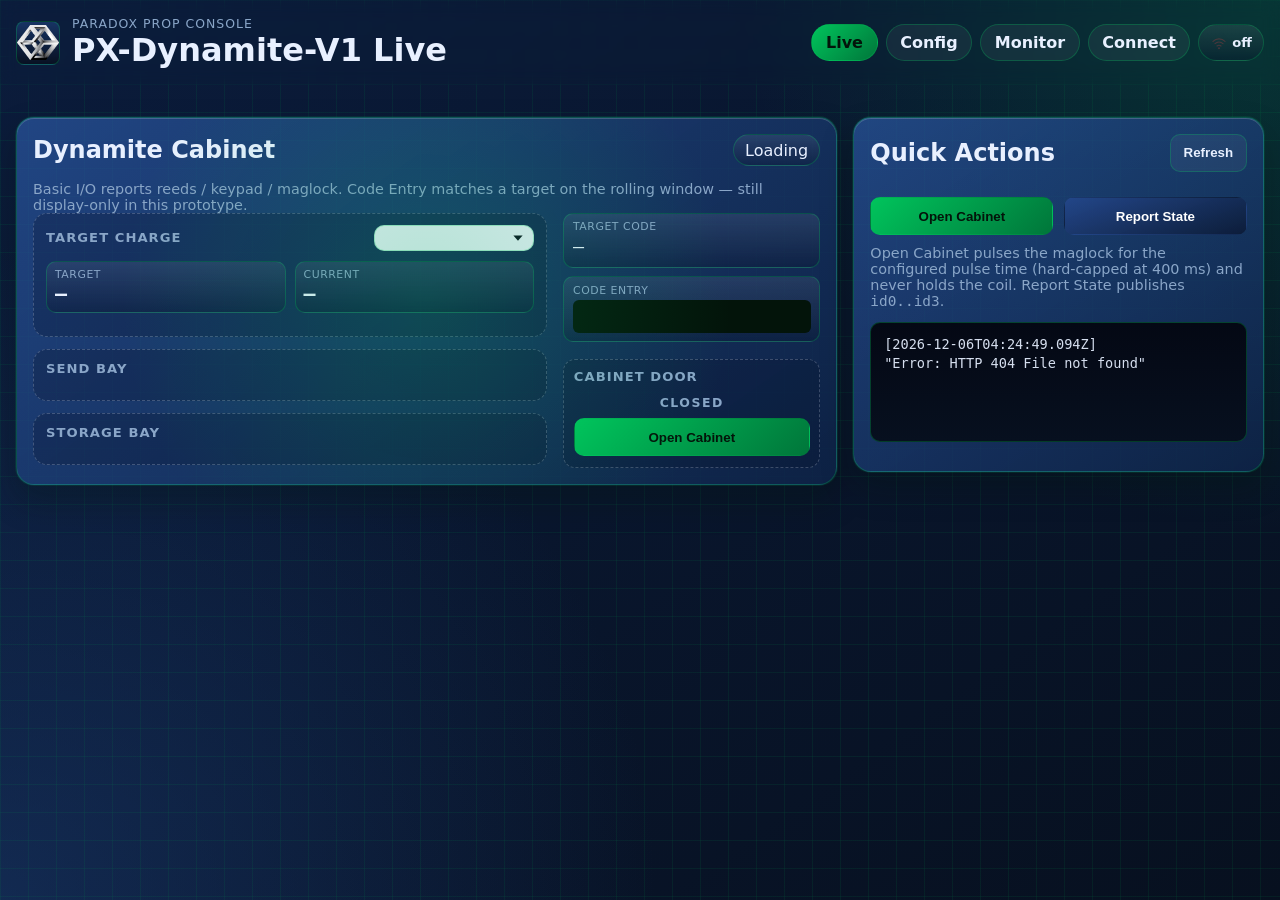
==== commit 7b6719f6: "Cap Open Cabinet to the maglock pulse and drop redundant Live door controls. Co-authored-by: Cursor " ====
--- a/main/webui/index.html
+++ b/main/webui/index.html
@@ -4,7 +4,7 @@
     <meta charset="utf-8">
     <meta name="viewport" content="width=device-width, initial-scale=1">
     <title>PX-Dynamite-V1 Console</title>
-    <link rel="stylesheet" href="styles.css?v=dyn7">
+    <link rel="stylesheet" href="styles.css?v=dyn8">
 </head>
 <body>
     <div class="bg-grid" aria-hidden="true"></div>
@@ -98,15 +98,13 @@
             <div class="btn-grid">
                 <button class="btn btn-start" data-cmd='{"magLock":1}'>Open Cabinet</button>
                 <button class="btn" data-cmd='{"command":"reportState"}'>Report State</button>
-                <button class="btn btn-ghost" data-cmd='{"doorOpen":true}'>Door Open</button>
-                <button class="btn btn-ghost" data-cmd='{"doorOpen":false}'>Door Closed</button>
             </div>
-            <p class="hint">Door Open / Closed previews the latch graphic. GPIO 33 can be wired later if the sensor is missing. Report State publishes <code>id0..id3</code>.</p>
+            <p class="hint">Open Cabinet pulses the maglock for the configured pulse time (hard-capped at 400 ms) and never holds the coil. Report State publishes <code>id0..id3</code>.</p>
             <pre id="actionLog" class="log"></pre>
         </section>
     </main>
 
-    <script src="app.js?v=dyn7"></script>
+    <script src="app.js?v=dyn8"></script>
     <script>
         (function boot(attempt) {
             if (window.PX && typeof window.PX.pageDashboard === "function") {
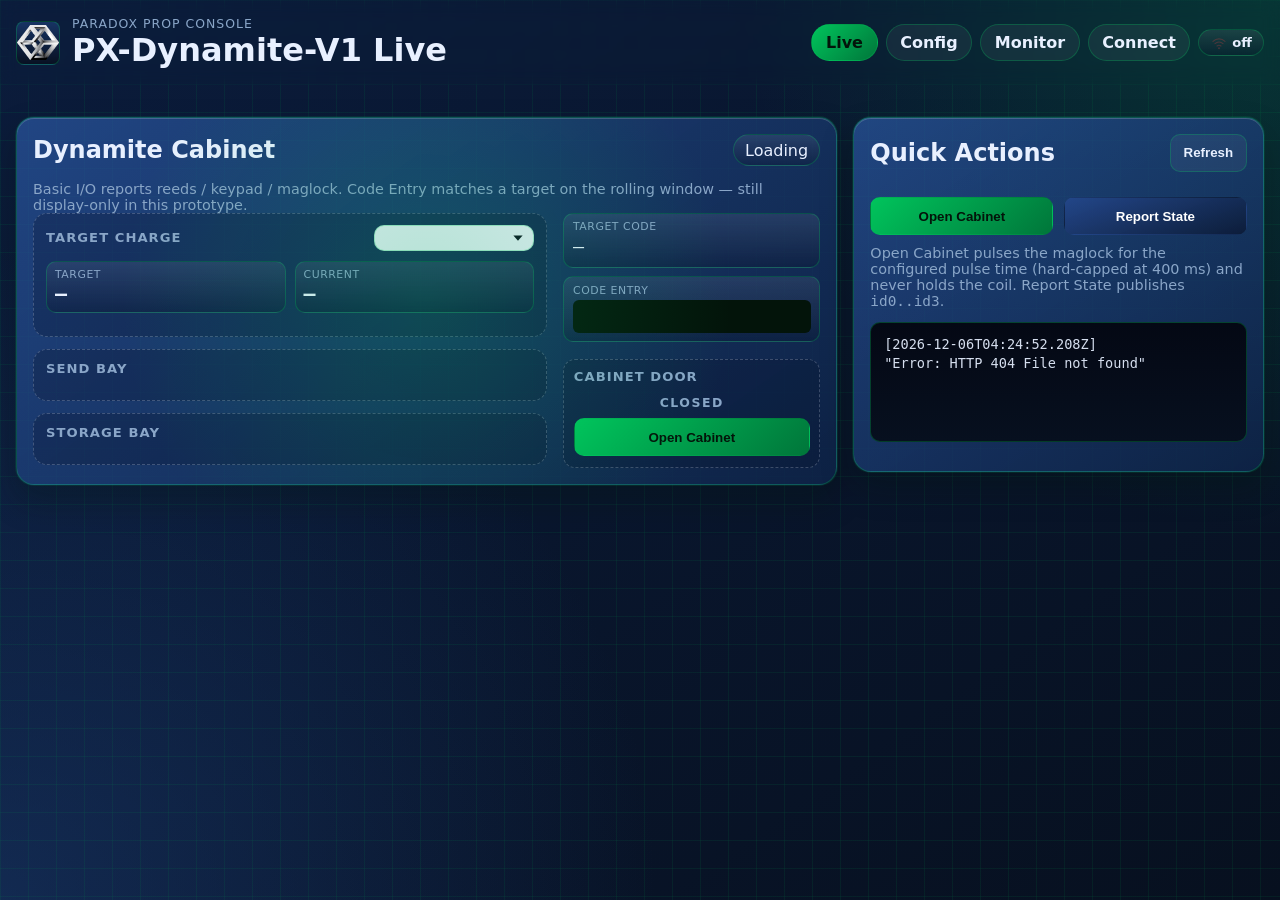
==== commit 9cd75b4f: "Make admin UI usable on phone and tablet. Fix live-layout collapse and tab wrap; bump to 0.04 for OT" ====
--- a/main/webui/index.html
+++ b/main/webui/index.html
@@ -4,7 +4,7 @@
     <meta charset="utf-8">
     <meta name="viewport" content="width=device-width, initial-scale=1">
     <title>PX-Dynamite-V1 Console</title>
-    <link rel="stylesheet" href="styles.css?v=dyn8">
+    <link rel="stylesheet" href="styles.css?v=dyn9">
 </head>
 <body>
     <div class="bg-grid" aria-hidden="true"></div>
--- a/main/webui/styles.css
+++ b/main/webui/styles.css
@@ -158,7 +158,10 @@
 
 .tabs {
     display: flex;
+    flex-wrap: wrap;
     gap: 0.5rem;
+    align-items: center;
+    max-width: 100%;
 }
 
 .tab {
@@ -713,7 +716,20 @@
         align-items: flex-start;
     }
 
+    .tabs {
+        width: 100%;
+    }
+
+    .status-icons {
+        margin-left: 0;
+        flex: 1 1 100%;
+        justify-content: flex-end;
+        order: -1;
+    }
+
     .layout,
+    .layout.live-layout,
+    .layout.single,
     .form-grid {
         grid-template-columns: 1fr;
     }
@@ -728,8 +744,43 @@
         grid-template-columns: repeat(2, minmax(0, 1fr));
     }
 
+    .panel-head {
+        flex-wrap: wrap;
+    }
+
     .inline-form input {
         max-width: 100%;
+    }
+}
+
+/* Phone: stack dense grids; keep touch targets usable */
+@media (max-width: 520px) {
+    .wrap {
+        padding: 0.75rem;
+    }
+
+    .brand-logo {
+        width: 36px;
+        height: 36px;
+    }
+
+    .brand h1 {
+        font-size: 1.2rem;
+    }
+
+    .tab {
+        padding: 0.4rem 0.7rem;
+        font-size: 0.88rem;
+    }
+
+    .metrics,
+    .btn-grid {
+        grid-template-columns: 1fr;
+    }
+
+    .panel {
+        padding: 0.85rem;
+        border-radius: 14px;
     }
 }
 
@@ -2239,3 +2290,23 @@
         max-width: 100%;
     }
 }
+
+@media (max-width: 520px) {
+    .charge-row {
+        grid-template-columns: repeat(2, minmax(0, 1fr));
+    }
+
+    .charge-body {
+        max-width: 100%;
+    }
+
+    .side-keypad,
+    .keypad-matrix {
+        max-width: 100%;
+    }
+
+    .target-charge-metrics,
+    .charge-weight-grid {
+        grid-template-columns: 1fr;
+    }
+}
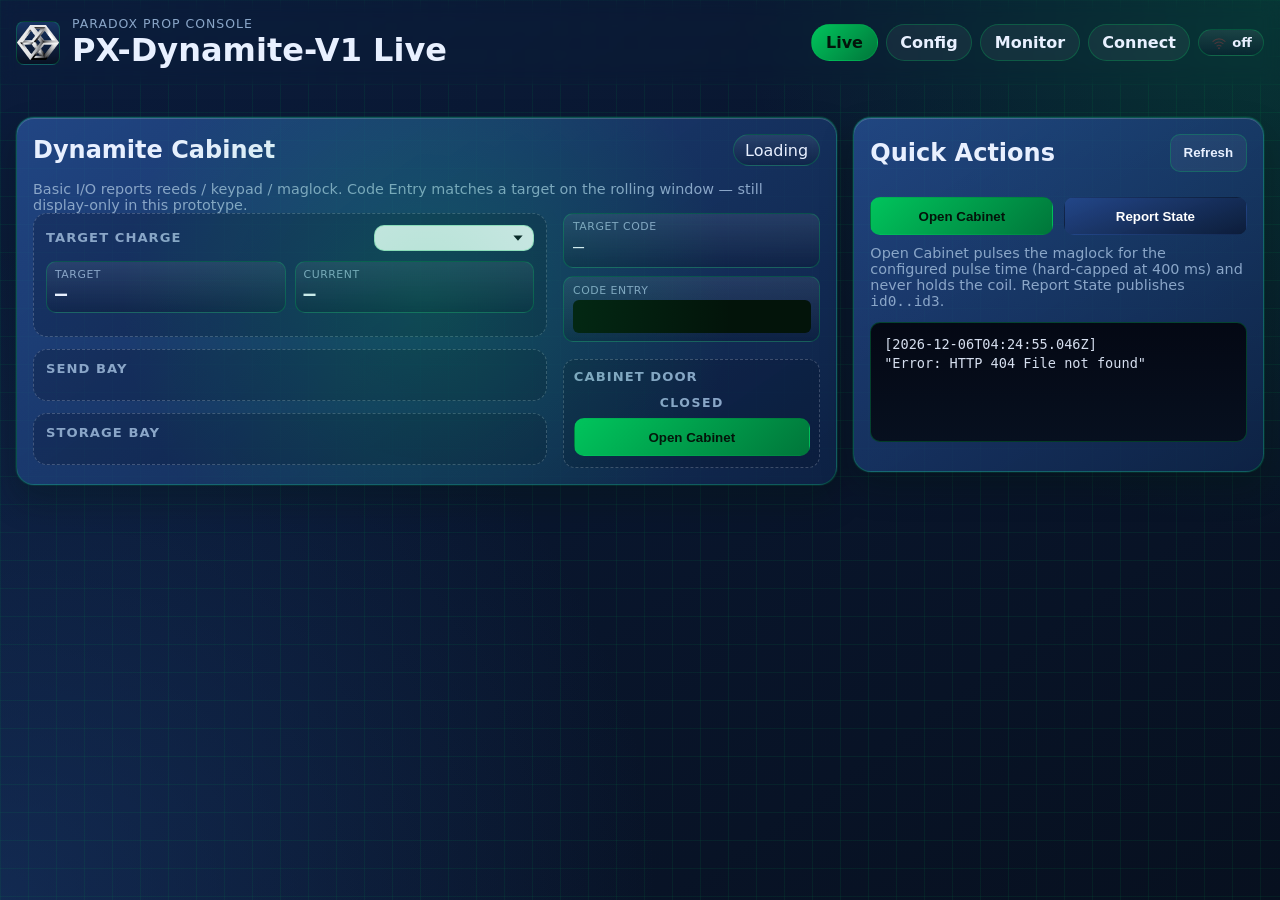
==== commit 0cbab459: "Show the Live code-target list from config when /api/state omits codes. EOF  Co-authored-by: Cursor " ====
--- a/main/webui/index.html
+++ b/main/webui/index.html
@@ -4,7 +4,7 @@
     <meta charset="utf-8">
     <meta name="viewport" content="width=device-width, initial-scale=1">
     <title>PX-Dynamite-V1 Console</title>
-    <link rel="stylesheet" href="styles.css?v=dyn9">
+    <link rel="stylesheet" href="styles.css?v=dyn12">
 </head>
 <body>
     <div class="bg-grid" aria-hidden="true"></div>
@@ -104,7 +104,7 @@
         </section>
     </main>
 
-    <script src="app.js?v=dyn8"></script>
+    <script src="app.js?v=dyn12"></script>
     <script>
         (function boot(attempt) {
             if (window.PX && typeof window.PX.pageDashboard === "function") {
--- a/main/webui/styles.css
+++ b/main/webui/styles.css
@@ -2046,10 +2046,11 @@
     background: rgba(8, 20, 44, 0.55);
     color: var(--ink);
     font-weight: 800;
-    cursor: default;
-}
-
-.key.last {
+    cursor: pointer;
+}
+
+.key.last,
+.key.down {
     background: var(--cta);
     color: var(--ok-ink);
     border-color: transparent;
@@ -2249,10 +2250,6 @@
     background: rgba(8, 20, 44, 0.4);
 }
 
-.kcell.driven {
-    box-shadow: 0 0 0 2px #f0a92a;
-}
-
 .kcell.low {
     background: var(--cta);
     color: var(--ok-ink);
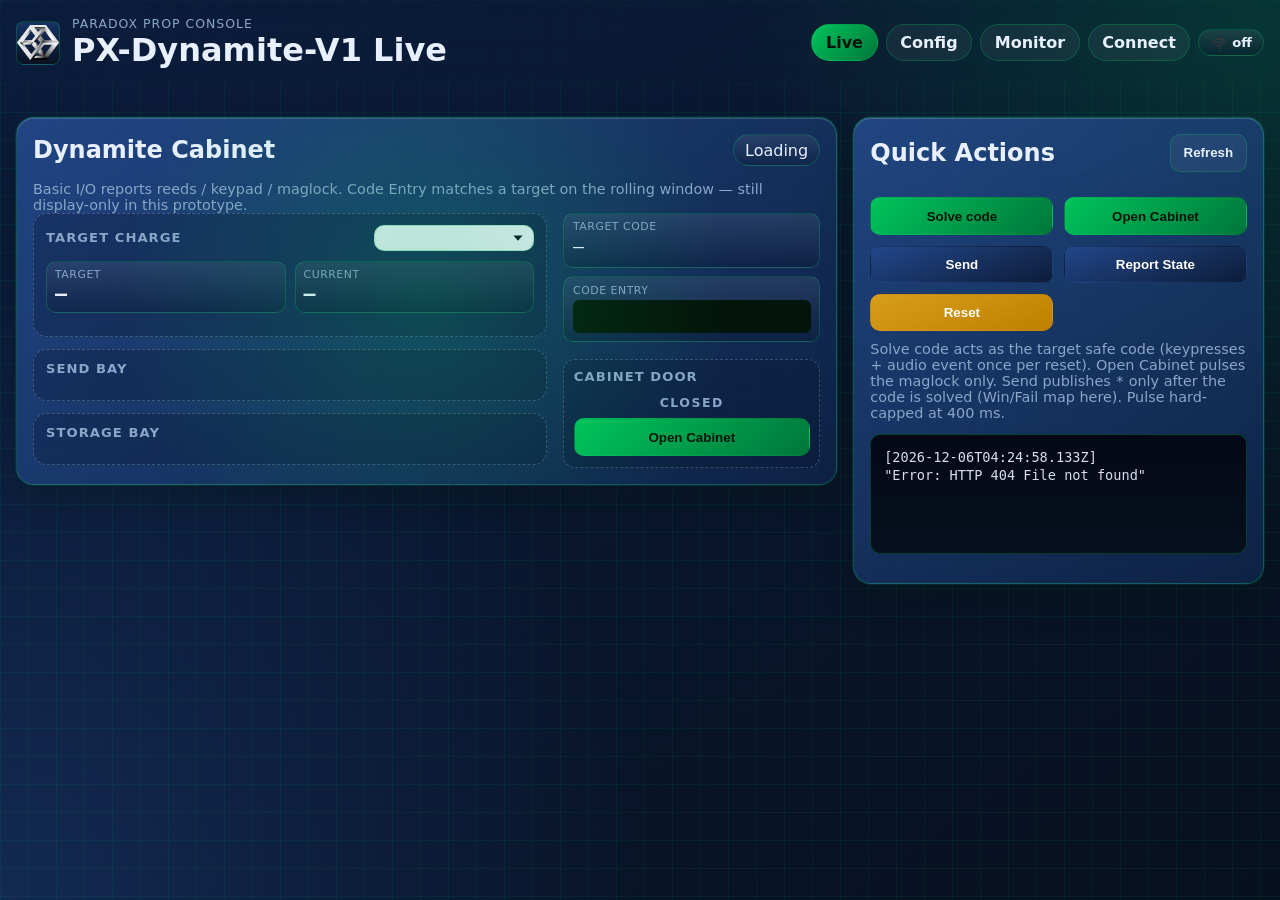
==== commit 8d9196fd: "Implement: GM solveCode, openCabinet, sendCharges + Live. Separate code solve (once), cabinet open, " ====
--- a/main/webui/index.html
+++ b/main/webui/index.html
@@ -96,10 +96,13 @@
             </div>
             <div class="status-pills" id="statusPills"></div>
             <div class="btn-grid">
-                <button class="btn btn-start" data-cmd='{"magLock":1}'>Open Cabinet</button>
+                <button class="btn btn-start" data-cmd='{"command":"solveCode"}'>Solve code</button>
+                <button class="btn btn-start" data-cmd='{"command":"openCabinet"}'>Open Cabinet</button>
+                <button class="btn" data-cmd='{"command":"sendCharges"}'>Send</button>
                 <button class="btn" data-cmd='{"command":"reportState"}'>Report State</button>
+                <button class="btn btn-warn" data-cmd='{"command":"reset"}'>Reset</button>
             </div>
-            <p class="hint">Open Cabinet pulses the maglock for the configured pulse time (hard-capped at 400 ms) and never holds the coil. Report State publishes <code>id0..id3</code>.</p>
+            <p class="hint">Solve code acts as the target safe code (keypresses + audio event once per reset). Open Cabinet pulses the maglock only. Send publishes <code>*</code> only after the code is solved (Win/Fail map here). Pulse hard-capped at 400 ms.</p>
             <pre id="actionLog" class="log"></pre>
         </section>
     </main>
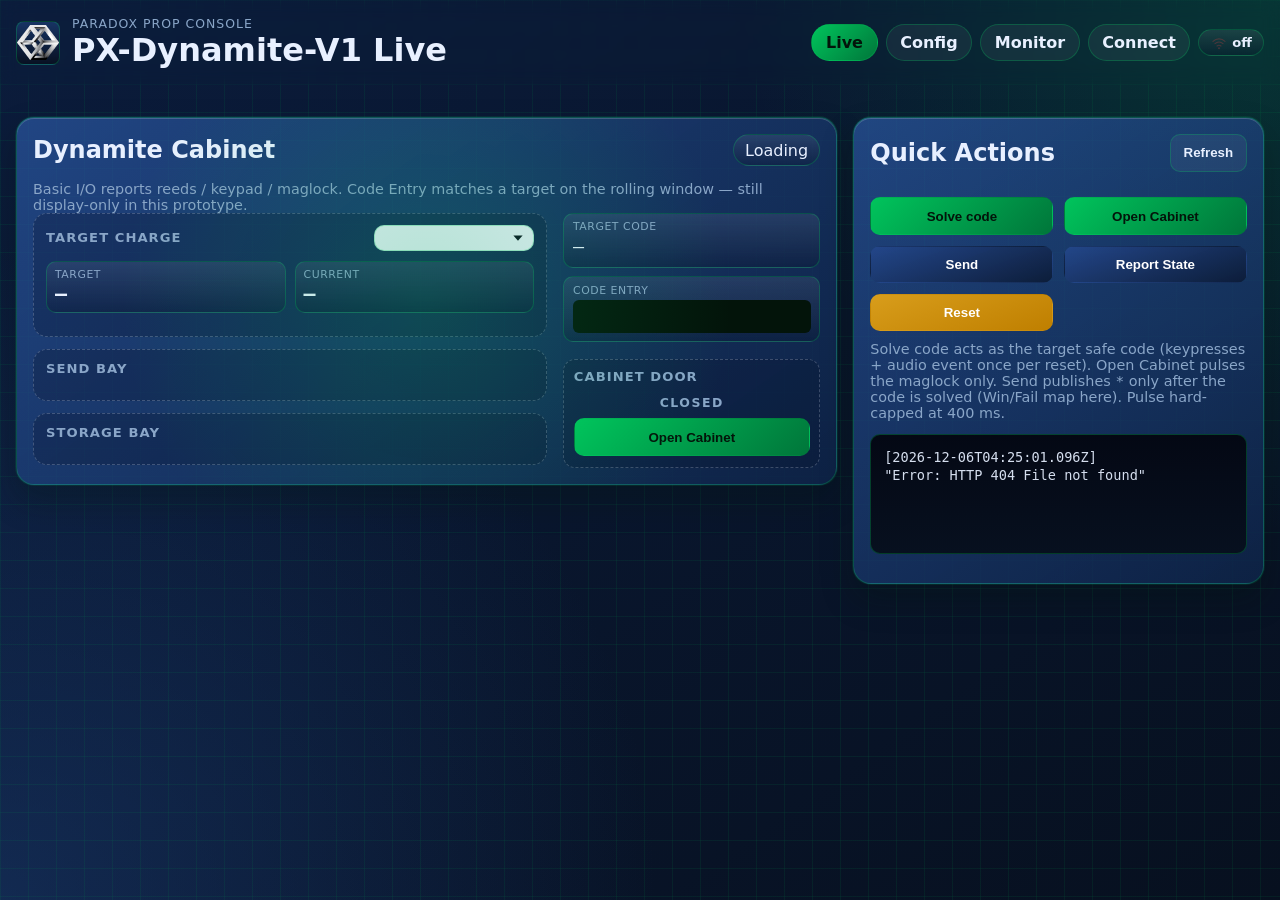
==== commit 776dd426: "Fix: start Wi-Fi before MCP; bounded queue SPI on IDF 6 (0.09). Keep SoftAP/STA up with hwFault bann" ====
--- a/main/webui/index.html
+++ b/main/webui/index.html
@@ -4,7 +4,7 @@
     <meta charset="utf-8">
     <meta name="viewport" content="width=device-width, initial-scale=1">
     <title>PX-Dynamite-V1 Console</title>
-    <link rel="stylesheet" href="styles.css?v=dyn12">
+    <link rel="stylesheet" href="styles.css?v=dyn13">
 </head>
 <body>
     <div class="bg-grid" aria-hidden="true"></div>
@@ -107,7 +107,7 @@
         </section>
     </main>
 
-    <script src="app.js?v=dyn12"></script>
+    <script src="app.js?v=dyn13"></script>
     <script>
         (function boot(attempt) {
             if (window.PX && typeof window.PX.pageDashboard === "function") {
--- a/main/webui/styles.css
+++ b/main/webui/styles.css
@@ -314,6 +314,22 @@
     display: none !important;
 }
 
+.hw-banner {
+    position: sticky;
+    top: 0;
+    z-index: 80;
+    width: 100%;
+    margin: 0;
+    padding: 0.7rem 1rem;
+    background: #7f1d1d;
+    color: #fecaca;
+    font-weight: 700;
+    font-size: 0.95rem;
+    line-height: 1.35;
+    text-align: center;
+    border-bottom: 2px solid #ef4444;
+}
+
 .btn-grid {
     display: grid;
     grid-template-columns: repeat(2, minmax(0, 1fr));
